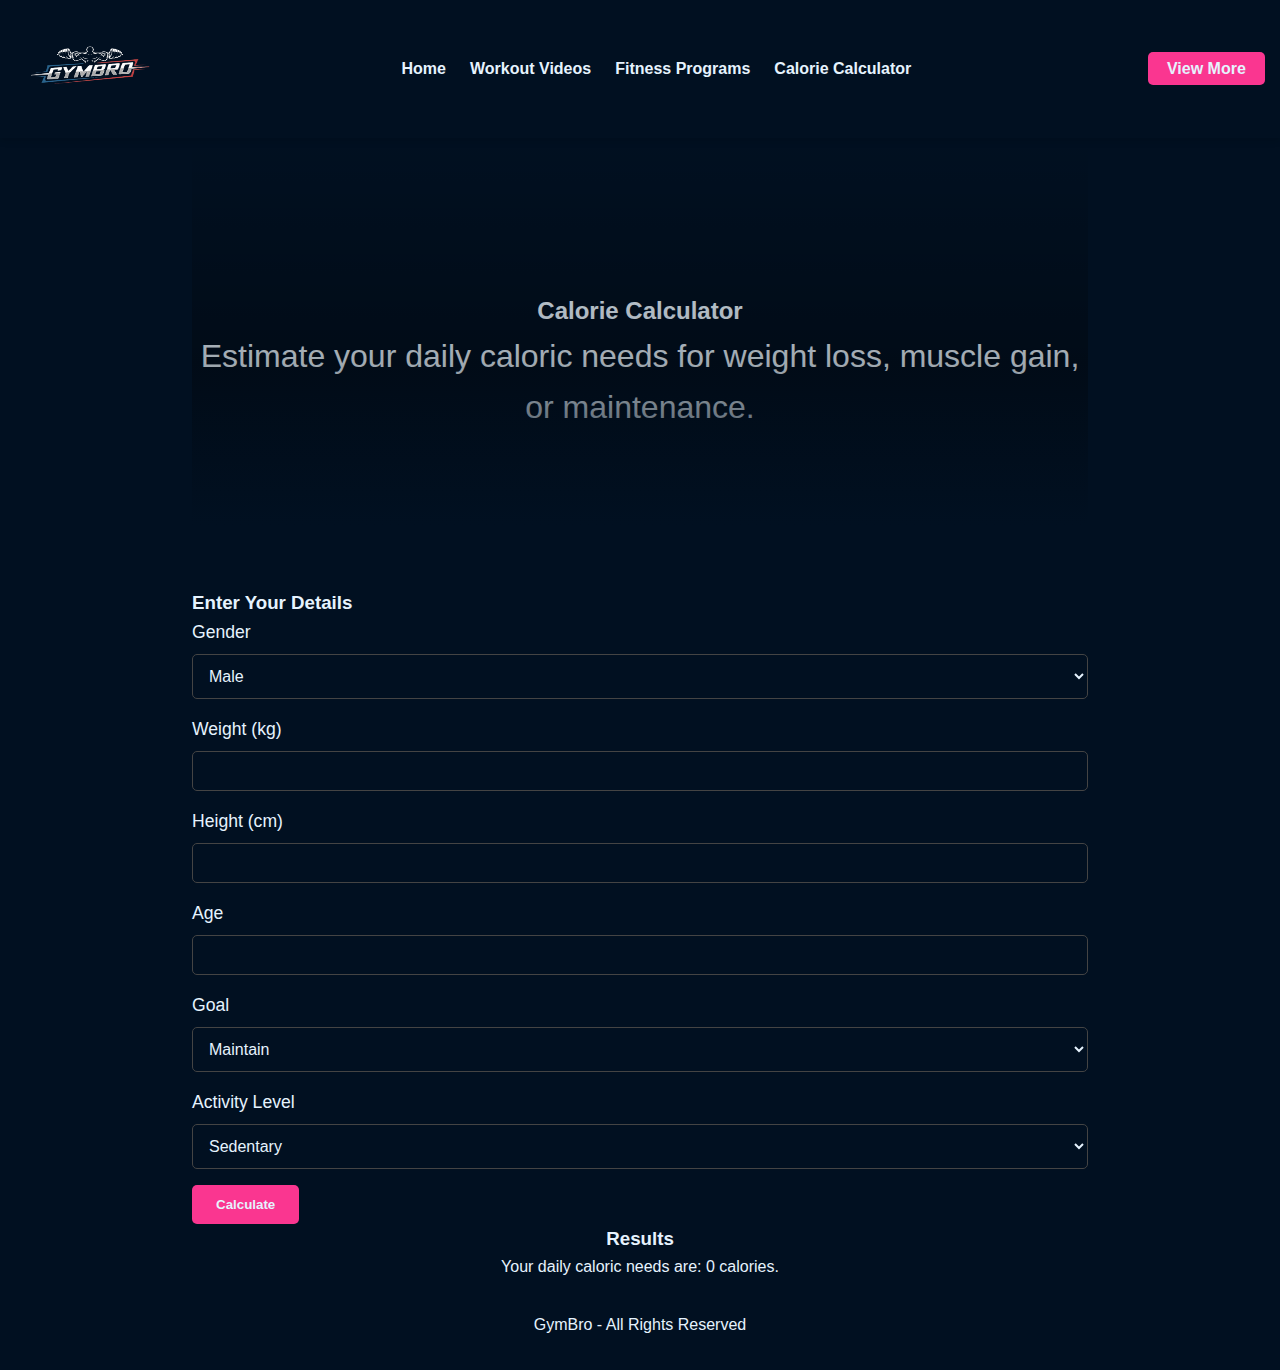
==== calories.html @ 514f8c4c "tset" ====
<!DOCTYPE html>
<html lang="en">

<head>
    <meta charset="UTF-8">
    <meta name="viewport" content="width=device-width, initial-scale=1.0">
    <title>Calorie Calculator - GymBro</title>
    <link rel="stylesheet" href="caloris.css">

</head>

<body id="body">
    <header class="navbar">
        <div class="logo">
            <img src="img/logo-removebg-preview.png" alt="">
        </div>
        <nav>
            <ul class="nav-links">
                <li><a href="index.html">Home</a></li>
                <li><a href="workout.html">Workout Videos</a></li>
                <li><a href="program.html">Fitness Programs</a></li>
                <li><a href="calories.html">Calorie Calculator</a></li>
            </ul>
        </nav>
        <div class="login-btn">
            <a href="#">View More</a>
        </div>
        <div class="hamburger" id="hamburger">
            <span class="bar"></span>
            <span class="bar"></span>
            <span class="bar"></span>
        </div>
    </header>

    <main>
        <section class="welcome">
            <h2>Calorie Calculator</h2>
            <p>Estimate your daily caloric needs for weight loss, muscle gain, or maintenance.</p>
        </section>

        <section class="bg-gray-800 rounded-lg shadow-md p-6">
            <h3 class="font-bold text-green-400 mb-4">Enter Your Details</h3>
            <form id="calorie-form">
                <div class="form-group">
                    <label for="gender" class="form-label">Gender</label>
                    <select id="gender" class="form-select">
                        <option value="male">Male</option>
                        <option value="female">Female</option>
                    </select>
                </div>

                <div class="form-group">
                    <label for="weight" class="form-label">Weight (kg)</label>
                    <input type="number" id="weight" class="form-input" required>
                </div>

                <div class="form-group">
                    <label for="height" class="form-label">Height (cm)</label>
                    <input type="number" id="height" class="form-input" required>
                </div>

                <div class="form-group">
                    <label for="age" class="form-label">Age</label>
                    <input type="number" id="age" class="form-input" required>
                </div>
                <div class="form-group">
                    <label for="goal" class="form-label">Goal</label>
                    <select id="goal" class="form-select">
                        <option value="maintain">Maintain</option>
                        <option value="lose">Lose Weight</option>
                        <option value="gain">Gain Muscle</option>
                    </select>
                </div>

                <div class="form-group">
                    <label for="activity-level" class="form-label">Activity Level</label>
                    <select id="activity-level" class="form-select">
                        <option value="sedentary">Sedentary</option>
                        <option value="light">Lightly Active</option>
                        <option value="moderate">Moderately Active</option>
                        <option value="active">Very Active</option>
                        <option value="extreme">Extremely Active</option>
                    </select>
                </div>

                <button type="submit" class="btn-submit">Calculate</button>
            </form>

            <div id="result" class="mt-4">
                <h3>Results</h3>
                <p>Your daily caloric needs are: <span id="calories">0</span> calories.</p>
            </div>
        </section>
    </main>

    <footer class="footer">
        <p>GymBro - All Rights Reserved</p>
    </footer>

    <script src="calorie.js"></script>
</body>

</html>
---- caloris.css ----
* {
    margin: 0;
    padding: 0;
    box-sizing: border-box;
}

body {
    font-family: 'Segoe UI', Tahoma, Geneva, Verdana, sans-serif;
    background-color: #011021;
    color: #e6f3fe;
    line-height: 1.6;
}

.navbar {
    display: flex;
    justify-content: space-between;
    align-items: center;
    padding: 15px;
    background-color: #011021;
    box-shadow: 0 4px 6px rgba(0, 0, 0, 0.1);
    flex-wrap: wrap;
}

main {
    width: 70%;
    margin: auto;
}

.welcome {
    height: 50vh;
    position: relative;
    display: flex;
    justify-content: center;
    align-items: center;
    flex-direction: column;
    color: #e6f3fe;
    overflow: hidden;
}

.welcome::after {
    content: "";
    width: 100%;
    height: 100%;
    position: absolute;
    background: linear-gradient(to top, #011021 14%, rgba(0, 0, 0, 0.3) 50%, transparent);
    border-radius: 10px;
    z-index: 200;
    top: 0;
    left: 50%;
    transform: translateX(-50%);
}

.logo img {
    height: 100px;
    width: 150px;
    max-height: 100%;
    transition: transform 0.3s ease;
}

.logo img:hover {
    transform: scale(1.1);
}

.nav-links {
    list-style: none;
    display: flex;
    gap: 1.5rem;
}

.nav-links li a {
    position: relative;
    text-decoration: none;
    color: #e6f3fe;
    font-size: 1rem;
    font-weight: 600;
    transition: color 0.5s ease;
}

.nav-links li a::before {
    content: '';
    position: absolute;
    bottom: -2px;
    left: 0;
    width: 0;
    height: 2px;
    background-color: #fa3690;
    transition: width 0.5s ease;
}

.nav-links li a:hover {
    color: #9d04a3;
}

.nav-links li a:hover::before {
    width: 100%;
}

.login-btn a {
    background-color: #fa3690;
    color: #e6f3fe;
    padding: 0.5rem 1.2rem;
    border-radius: 5px;
    text-decoration: none;
    font-weight: 600;
    transition: background-color 0.3s ease, color 0.3s ease;
}

.login-btn a:hover {
    background-color: #9d04a3;
    color: #e6f3fe;
}

.hamburger {
    display: none;
    flex-direction: column;
    cursor: pointer;
    gap: 4px;
}

.bar {
    width: 25px;
    height: 3px;
    background-color: #e6f3fe;
    transition: all 0.3s ease;
}

.welcome video {
    position: absolute;
    top: 0;
    left: 0;
    width: 100%;
    height: 100%;
    object-fit: cover;
    z-index: -1;
    filter: blur(5px);
}

.welcome h1, .welcome p {
    z-index: 1;
    font-size: 2rem;
    color: #e6f3fe;
    text-align: center;
}

.games {
    width: 90%;
    margin: 3rem auto;
    display: grid;
    grid-template-columns: repeat(auto-fit, minmax(280px, 1fr));
    gap: 2rem;
}

.game-card {
    background-color: #011021;
    border: 1px solid #444;
    border-radius: 15px;
    overflow: hidden;
    box-shadow: 0 6px 10px rgba(0, 0, 0, 0.08);
    transition: transform 0.3s ease, box-shadow 0.3s ease;
    display: flex;
    flex-direction: column;
}

.game-card img {
    width: 100%;
    height: 200px;
    object-fit: cover;
    border-radius: 15px 15px 0 0;
}

.game-card:hover {
    transform: translateY(-10px);
    box-shadow: 0 10px 20px rgba(0, 0, 0, 0.15);
}

.game-info {
    padding: 1.2rem;
    text-align: center;
    flex-grow: 1;
}

.game-title {
    font-size: 1.5rem;
    color: #e6f3fe;
    margin-bottom: 0.8rem;
}

.game-description {
    font-size: 0.95rem;
    color: #9d04a3;
    margin-bottom: 1rem;
}

.btn-primary {
    padding: 0.5rem 1.2rem;
    border: none;
    border-radius: 5px;
    cursor: pointer;
    background-color: #fa3690;
    color: #e6f3fe;
    text-decoration: none;
    font-weight: 600;
    transition: background-color 0.3s ease, color 0.3s ease;
}

.btn-primary:hover {
    background-color: #9d04a3;
}

.footer {
    background-color: #011021;
    color: #e6f3fe;
    padding: 2rem 1rem;
    text-align: center;
}

#result {
    margin: auto;
    text-align: center;
}

.form-group {
    margin-bottom: 1rem;
}

.form-label {
    display: block;
    font-size: 1.1rem;
    margin-bottom: 0.5rem;
}

.form-select,
.form-input {
    width: 100%;
    padding: 0.75rem;
    border-radius: 5px;
    border: 1px solid #444;
    background-color: #011021;
    color: #e6f3fe;
    font-size: 1rem;
}

.form-input {
    height: 2.5rem;
}

.btn-submit {
    background-color: #fa3690;
    padding: 0.75rem 1.5rem;
    color: #e6f3fe;
    border: none;
    border-radius: 5px;
    font-weight: 600;
    cursor: pointer;
    transition: background-color 0.3s ease;
}

.btn-submit:hover {
    background-color: #9d04a3;
}

@media (max-width: 768px) {
    .nav-links {
        display: none;
        flex-direction: column;
        gap: 0;
        background-color: #011021;
        position: absolute;
        top: 100%;
        left: 0;
        width: 100%;
        padding: 10px 0;
    }

    .nav-links.active {
        display: flex;
    }

    .hamburger {
        display: flex;
    }
}
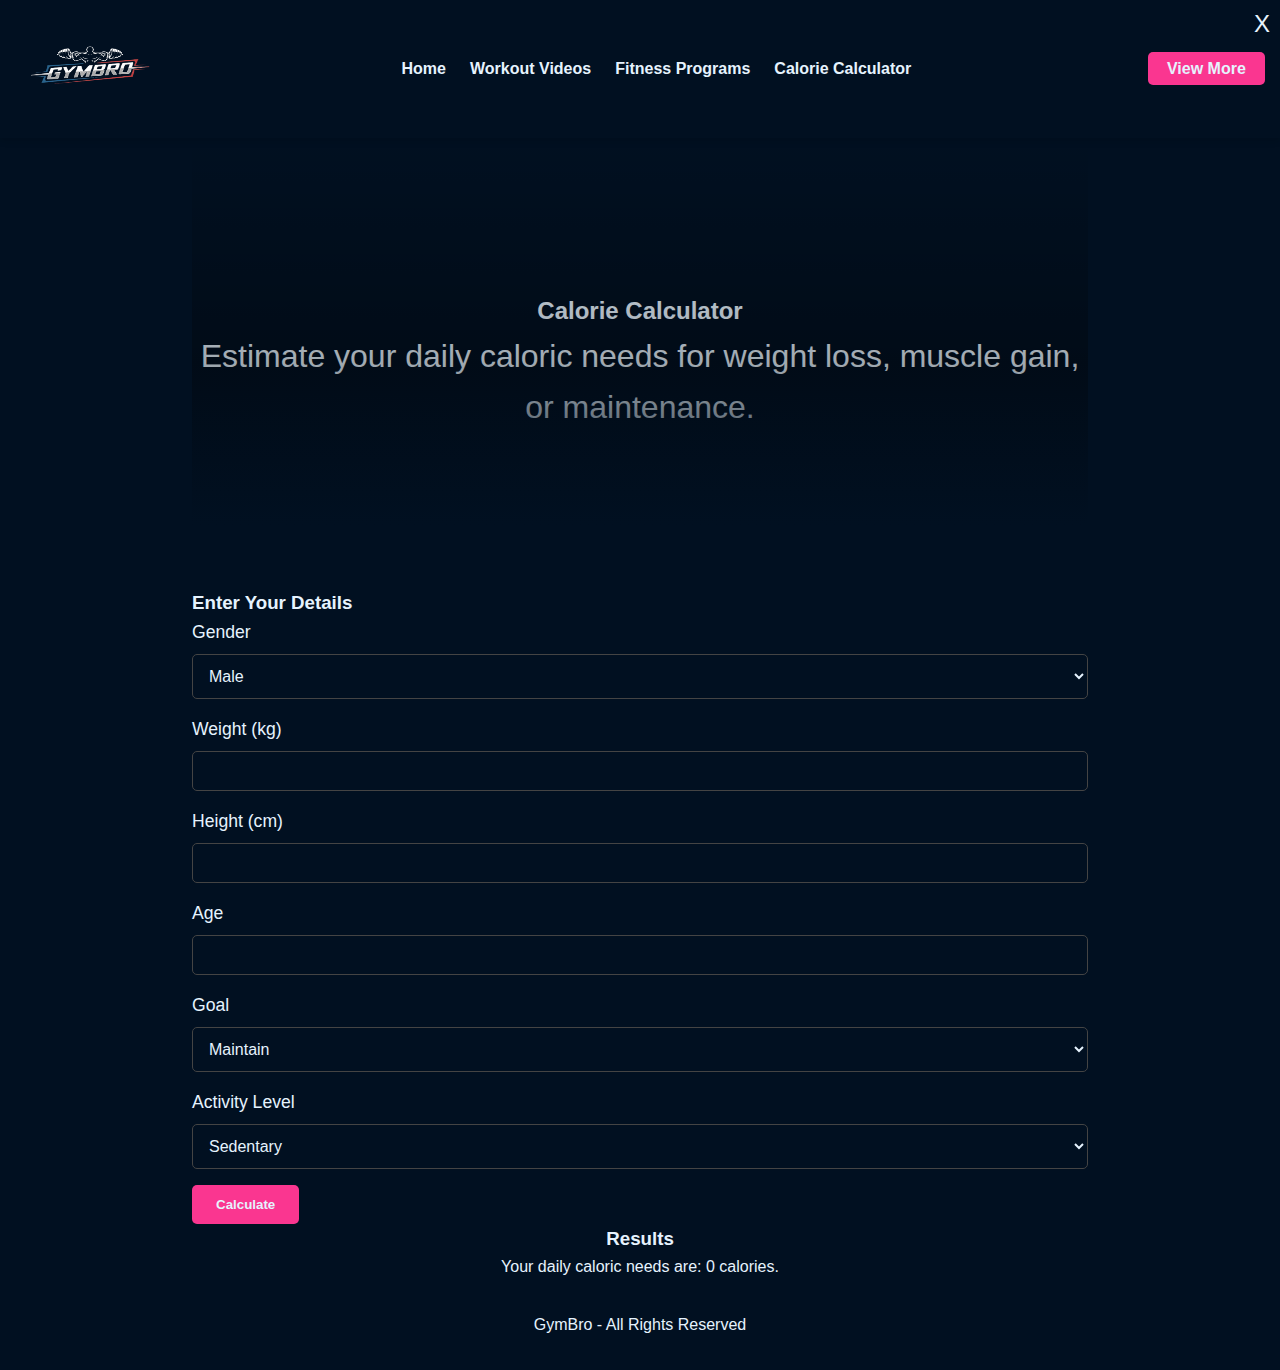
==== commit 61c43ebd: "final push" ====
--- a/calories.html
+++ b/calories.html
@@ -16,11 +16,13 @@
         </div>
         <nav>
             <ul class="nav-links">
+                <button class="close-btn" id="close-btn">X</button>
                 <li><a href="index.html">Home</a></li>
                 <li><a href="workout.html">Workout Videos</a></li>
                 <li><a href="program.html">Fitness Programs</a></li>
                 <li><a href="calories.html">Calorie Calculator</a></li>
             </ul>
+            
         </nav>
         <div class="login-btn">
             <a href="#">View More</a>
@@ -30,6 +32,7 @@
             <span class="bar"></span>
             <span class="bar"></span>
         </div>
+        
     </header>
 
     <main>
--- a/caloris.css
+++ b/caloris.css
@@ -123,6 +123,23 @@
     background-color: #e6f3fe;
     transition: all 0.3s ease;
 }
+/* Style for close button */
+.close-btn {
+    background-color: transparent;
+    border: none;
+    color: #e6f3fe;
+    font-size: 1.5rem;
+    position: absolute;
+    top: 10px;
+    right: 10px;
+    cursor: pointer;
+    transition: color 0.3s ease;
+}
+
+.close-btn:hover {
+    color: #fa3690; /* Change color on hover */
+}
+
 
 .welcome video {
     position: absolute;
@@ -265,15 +282,17 @@
         flex-direction: column;
         gap: 0;
         background-color: #011021;
-        position: absolute;
-        top: 100%;
+        position: fixed; /* Fix position to the top of the screen */
+        top: 0; /* Set it to the top */
         left: 0;
         width: 100%;
+        height: 100vh; /* Make it take up the entire height */
         padding: 10px 0;
+        z-index: 1000; /* Ensure it is on top of other elements */
     }
 
     .nav-links.active {
-        display: flex;
+        display: flex; /* When 'active' is added, the menu will be shown */
     }
 
     .hamburger {
